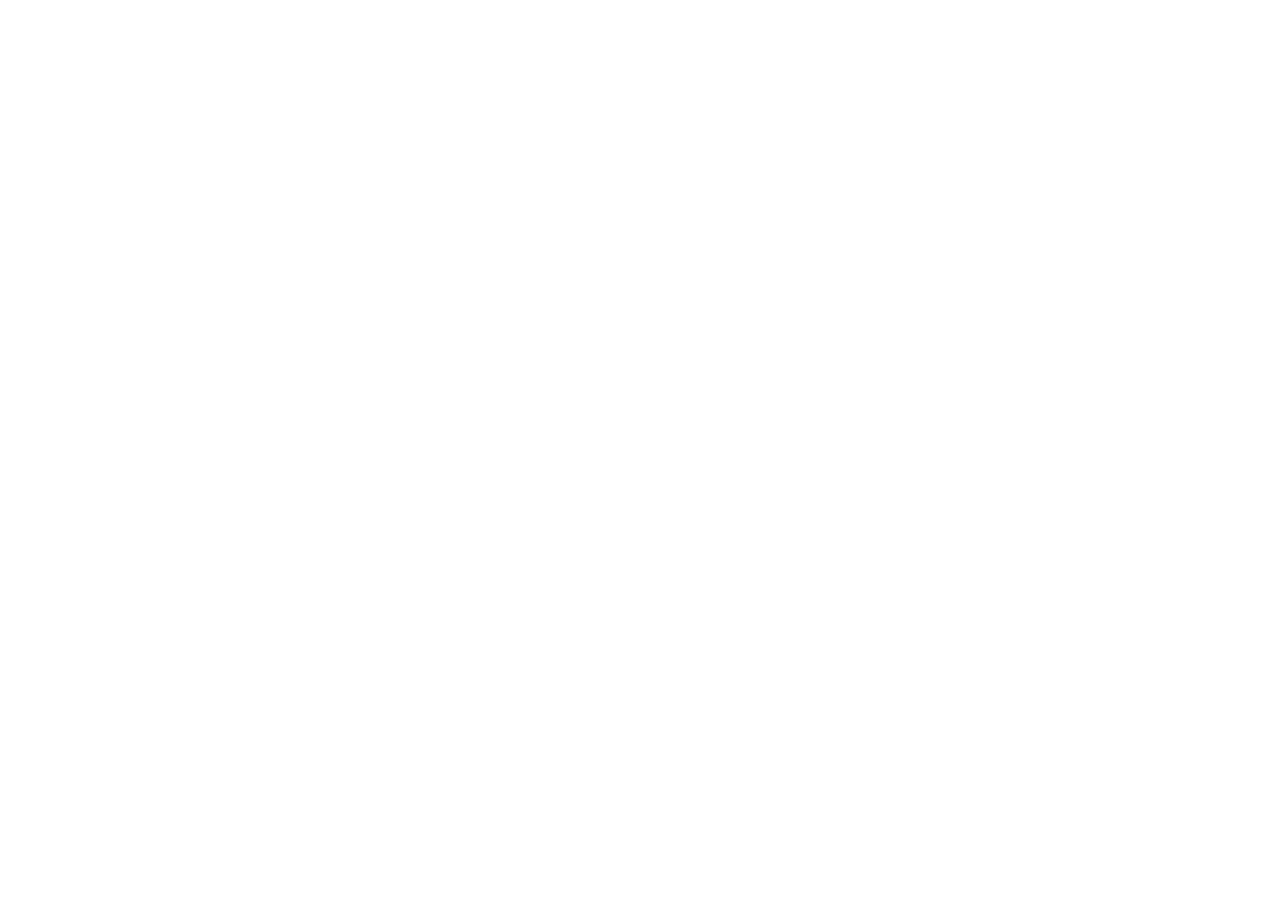
==== index.html @ b243f71a "Cree carpeta img y css con el index.html" ====
<!DOCTYPE html>
<html lang="en">
<head>
    <meta charset="UTF-8">
    <meta name="viewport" content="width=device-width, initial-scale=1.0">
    <title>Document</title> <link rel="stylesheet" href="./css/style.css">
</head>
<body>
    
</body>
</html>
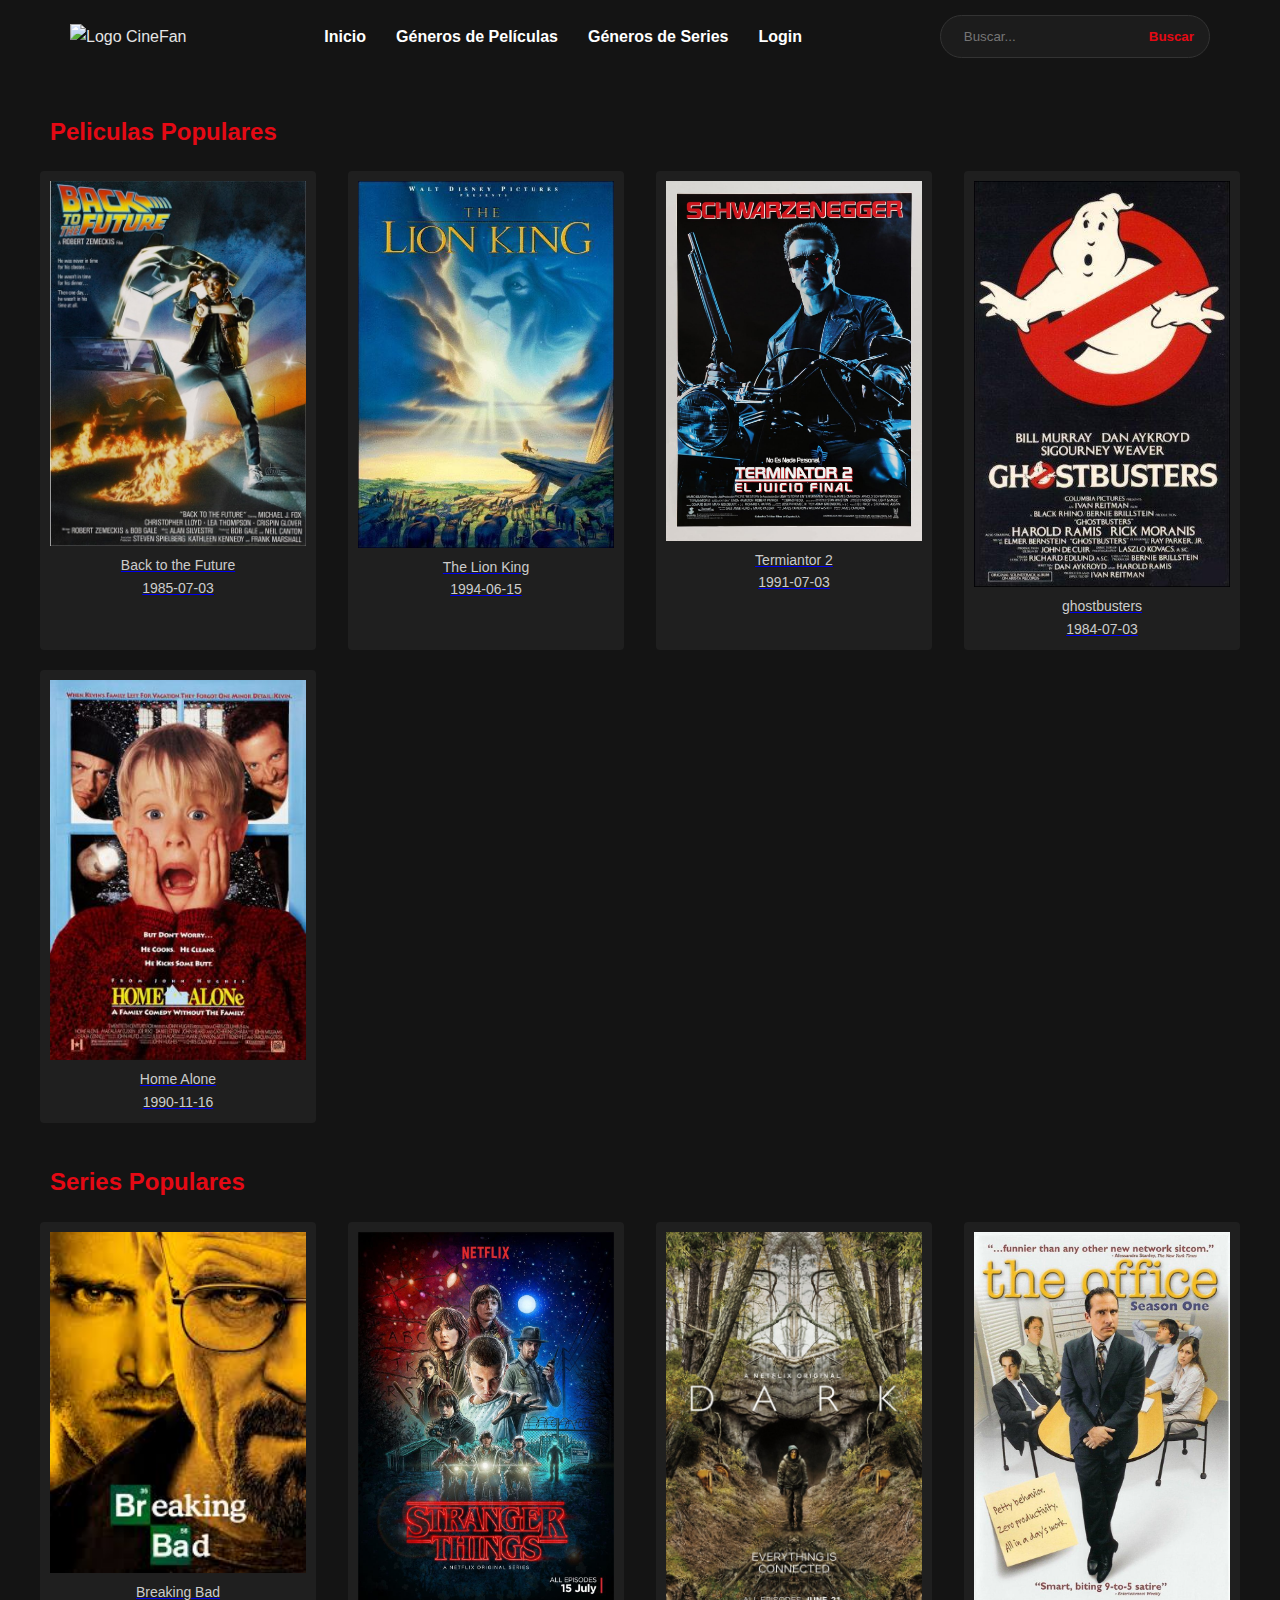
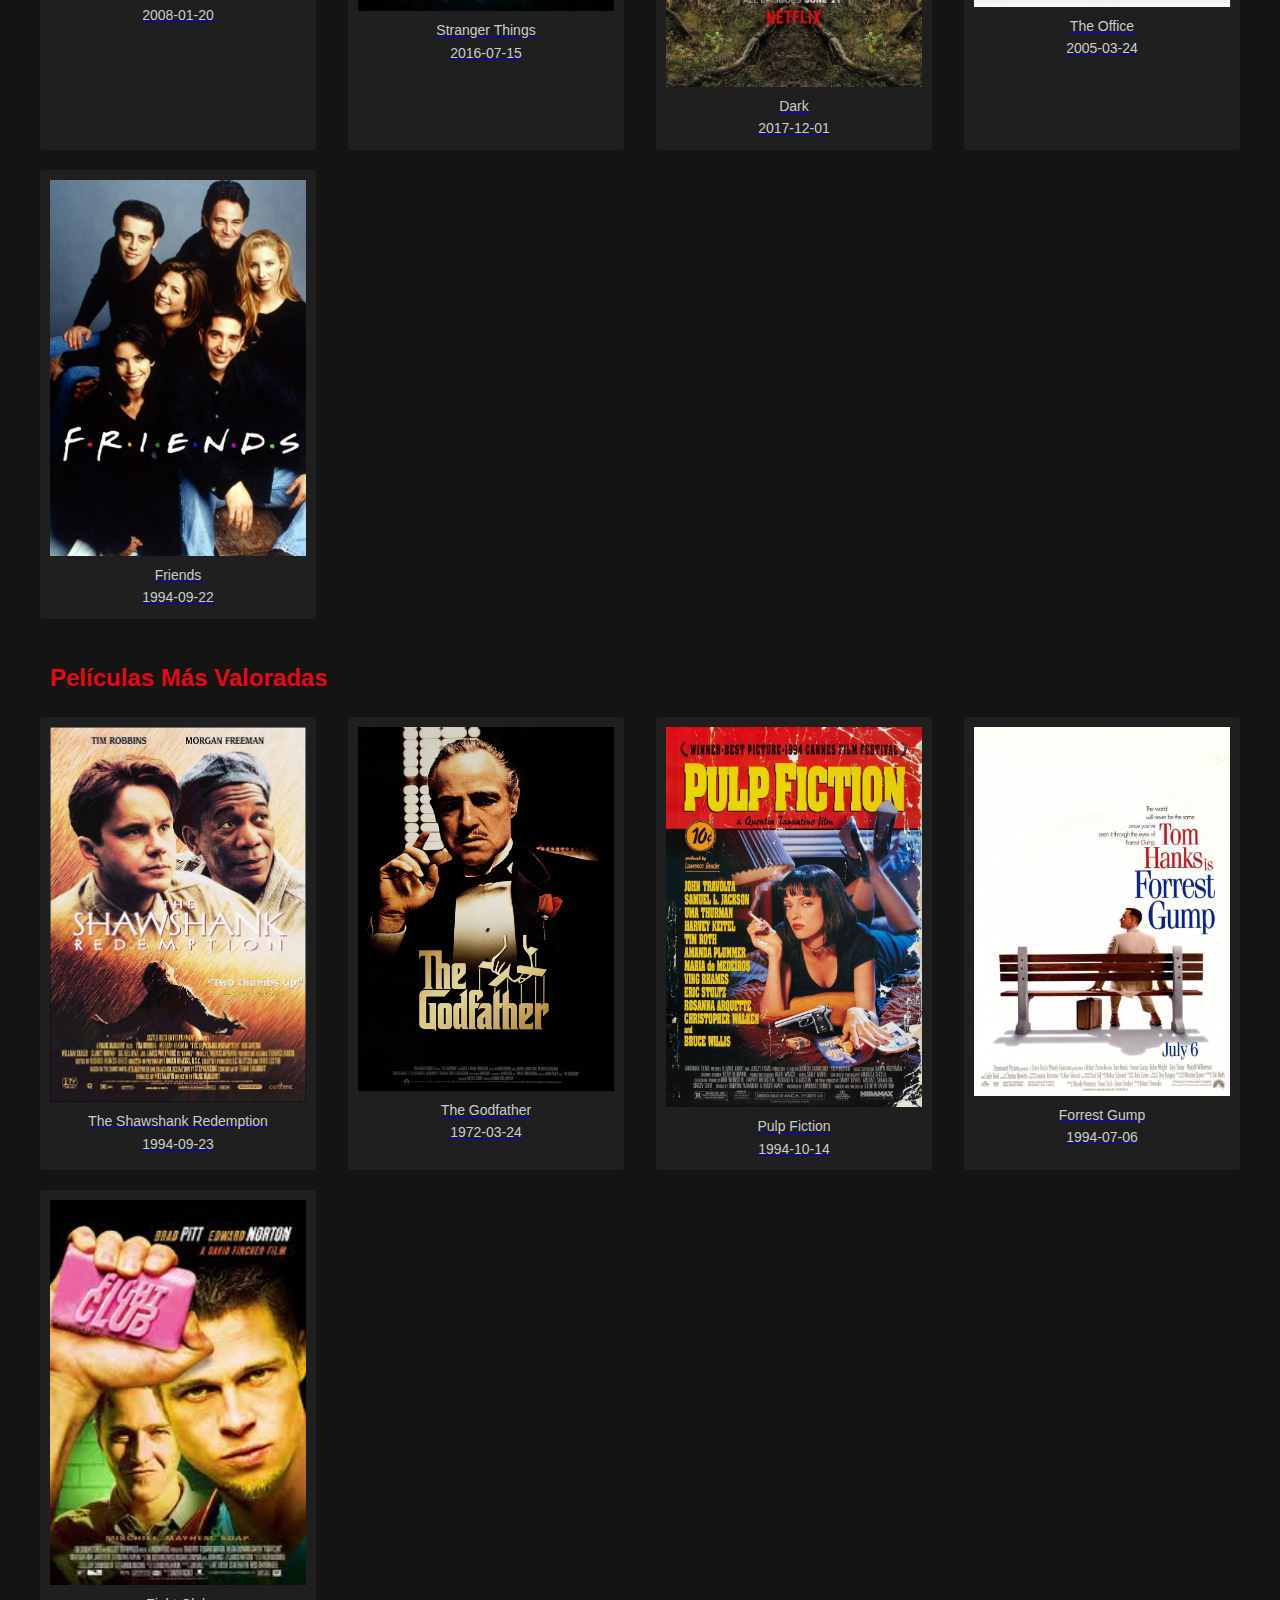
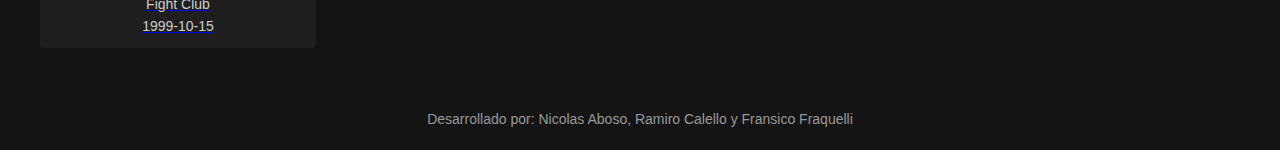
==== commit 21921cf3: "Hice el index.html y su parte correspondiente del css" ====
--- a/index.html
+++ b/index.html
@@ -3,9 +3,199 @@
 <head>
     <meta charset="UTF-8">
     <meta name="viewport" content="width=device-width, initial-scale=1.0">
-    <title>Document</title> <link rel="stylesheet" href="./css/style.css">
+    <title>FilmVerse</title> <link rel="stylesheet" href="./css/style.css">
 </head>
 <body>
     
+    <header>
+        <div class="header-left">
+          <img src="img/logo.png" alt="Logo CineFan">
+        </div>
+      
+        <div class="header-center">
+          <nav>
+            <ul>
+              <li><a href="index.html">Inicio</a></li>
+              <li><a href="moviesgenres.html">Géneros de Películas</a></li>
+              <li><a href="seriesgenres.html">Géneros de Series</a></li>
+              <li><a href="login.html">Login</a></li>
+            </ul>
+          </nav>
+        </div>
+      
+        <div class="header-right">
+          <form action="search-results.html" method="GET" class="buscador">
+            <input type="text" name="q" placeholder="Buscar...">
+            <button type="submit">Buscar</button>
+          </form>
+        </div>
+      </header>
+            
+    <main>
+        <section>
+            <h2>Peliculas Populares</h2>
+            <ul class="galeria">
+
+                <li>
+                    <a href="detail-movie.html">
+                        <img src="./img/Back-To-The-Future.jpg" alt="Back to the Future">      
+                            <p>Back to the Future<br>1985-07-03</p>
+                    </a>
+                </li>
+                <li>
+                    <a href="detail-movie.html"> 
+                        <img src="./img/Lion King.jpg" alt="The Lion King">
+                            <p>The Lion King<br>1994-06-15</p>
+                    </a>
+                </li>
+                <li>
+                    <a href="detail-movie.html">
+                        <img src="./img/terminator 2.jpg" alt="Terminator 2">
+                            <p>Termiantor 2<br>1991-07-03</p>
+                    </a>
+                </li>
+                <li>
+                    <a href="detail-movie.html">
+                        <img src="./img/ghost busters.jpg" alt="ghostbusters">
+                            <p>ghostbusters<br>1984-07-03</p>
+                    </a>
+                </li>
+                <li>
+                <a href="detail-genres.html">
+                  <img src="./img/home alone.jpg" alt="Home Alone">
+                        <p>Home Alone<br>1990-11-16</p>
+                    </a>
+                </li>
+            </ul>
+        </section>
+
+        <section>
+            <h2>Series Populares</h2>
+            <ul class="galeria">
+              <li>
+                <a href="detail-serie.html">
+                  <img src="./img/breaking bad.jpg" alt="Breaking Bad">
+                  <p>Breaking Bad<br>2008-01-20</p>
+                </a>
+              </li>
+              <li>
+                <a href="detail-serie.html">
+                  <img src="./img/stranger things.jpg" alt="Stranger Things">
+                  <p>Stranger Things<br>2016-07-15</p>
+                </a>
+              </li>
+              <li>
+                <a href="detail-serie.html">
+                  <img src="./img/dark.jpg" alt="Dark">
+                  <p>Dark<br>2017-12-01</p>
+                </a>
+              </li>
+              <li>
+                <a href="detail-serie.html">
+                  <img src="./img/the office.jpg" alt="The Office">
+                  <p>The Office<br>2005-03-24</p>
+                </a>
+              </li>
+              <li>
+                <a href="detail-serie.html">
+                  <img src="./img/friends.jpg" alt="Friends">
+                  <p>Friends<br>1994-09-22</p>
+                </a>
+              </li>
+            </ul>
+          </section>
+      
+          <section>
+            <h2>Películas Más Valoradas</h2>
+            <ul class="galeria">
+              <li>
+                <a href="detail-movie.html">
+                  <img src="./img/Cadena_perpetua-576140557-large.jpg" alt="The Shawshank Redemption">
+                  <p>The Shawshank Redemption<br>1994-09-23</p>
+                </a>
+              </li>
+              <li>
+                <a href="detail-movie.html">
+                  <img src="./img/the god father.jpg" alt="The Godfather">
+                  <p>The Godfather<br>1972-03-24</p>
+                </a>
+              </li>
+              <li>
+                <a href="detail-movie.html">
+                  <img src="./img/Pulp_Fiction.jpg" alt="Pulp Fiction">
+                  <p>Pulp Fiction<br>1994-10-14</p>
+                </a>
+              </li>
+              <li>
+                <a href="detail-movie.html">
+                  <img src="./img/Forrest_Gump.jpg" alt="Forrest Gump">  
+                  <p>Forrest Gump<br>1994-07-06</p>
+                </a>
+              </li>
+              <li>
+                <a href="detail-movie.html">
+                  <img src="./img/fight club.jpg" alt="Fight Club">
+                  <p>Fight Club<br>1999-10-15</p>
+                </a>
+              </li>
+            </ul>
+          </section>
+        </main>
+        <footer>
+            <p>Desarrollado por: Nicolas Aboso, Ramiro Calello y Fransico Fraquelli</p>
+          </footer>
+</html>
+
+
+            
+                    
+                    
+
+
+
+                </li>
+
+                    </a>
+
+
+                </li>
+
+
+
+
+
+
+
+        </section>
+    </main>
+
+    
+
+
+
+
+
+
+
+
+
+
+
+
+
+
+    </header>
+
+
+
+
+
+
+
+
+
+
+
+
 </body>
 </html>--- a/css/style.css
+++ b/css/style.css
@@ -0,0 +1,138 @@
+/* INICIO INDEX.HTML */
+
+* {
+    box-sizing: border-box;
+    margin: 0;
+    padding: 0;
+  }
+  
+
+  body {
+    font-family: "Segoe UI", Tahoma, Geneva, Verdana, sans-serif;
+    background-color: #141414;
+    color: #e5e5e5;
+    line-height: 1.6;
+    padding: 0 20px;
+  }
+  
+  header, main, footer {
+    max-width: 1200px;
+    margin: 0 auto;
+  }
+  
+  
+  header {
+    background-color: #141414;
+    padding: 15px 30px;
+    display: flex;
+    align-items: center;
+    justify-content: space-between;
+  }
+  
+  
+  .header-left img {
+    width: 120px;
+  }
+  
+  
+  .header-center ul {
+    list-style: none;
+    display: flex;
+    gap: 30px;
+  }
+  
+  .header-center a {
+    text-decoration: none;
+    color: white;
+    font-weight: bold;
+    font-size: 16px;
+  }
+  
+  .header-center a:hover {
+    color: #e50914;
+  }
+  
+
+  .header-right .buscador {
+    display: flex;
+    align-items: center;
+    background-color: #1c1c1c;
+    border: 1px solid #333;
+    border-radius: 999px;
+    padding: 5px 15px;
+  }
+  
+  .buscador input[type="text"] {
+    background: transparent;
+    border: none;
+    color: white;
+    padding: 8px;
+    outline: none;
+    font-family: inherit;
+  }
+  
+  .buscador button {
+    background: none;
+    border: none;
+    color: #e50914;
+    font-weight: bold;
+    cursor: pointer;
+  }
+  
+ 
+  section {
+    margin-top: 40px;
+  }
+  
+  section h2 {
+    font-size: 24px;
+    color: #e50914;
+    margin-bottom: 20px;
+    padding-left: 10px;
+  }
+  
+  
+  .galeria {
+    display: flex;
+    flex-wrap: wrap;
+    justify-content: space-between;
+    gap: 20px;
+    list-style: none;
+    padding: 0;
+  }
+  
+  .galeria li {
+    width: 23%;
+    background-color: #1f1f1f;
+    padding: 10px;
+    border-radius: 4px;
+    text-align: center;
+  }
+  
+  .galeria img {
+    width: 100%;
+    height: auto;
+    display: block;
+    margin-bottom: 8px;
+  }
+  
+  .galeria p {
+    font-size: 14px;
+    color: #ccc;
+    font-family: inherit;
+  }
+  
+
+  footer {
+    background-color: #141414;
+    color: #999;
+    text-align: center;
+    padding: 20px;
+    margin-top: 40px;
+    font-size: 14px;
+    font-family: inherit;
+  }
+  
+  /*  FIN INDEX.HTML */
+  
+  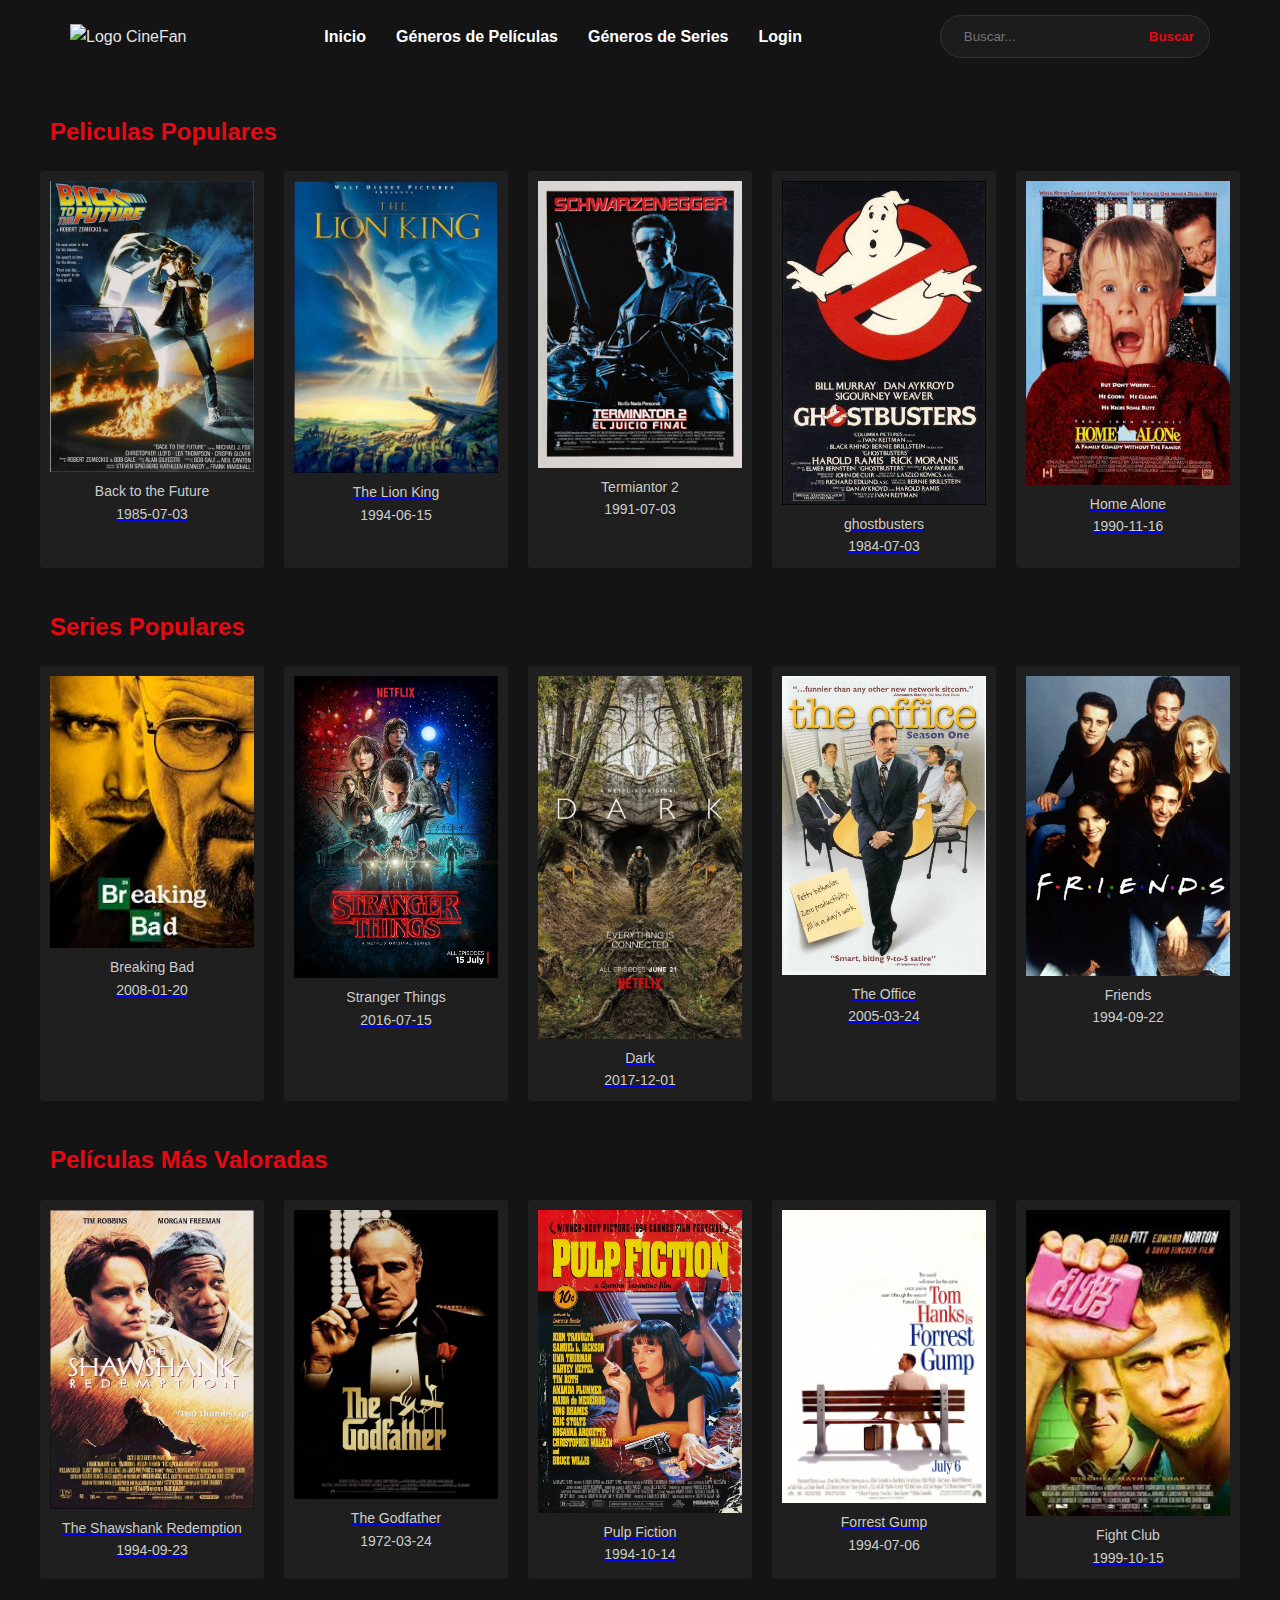
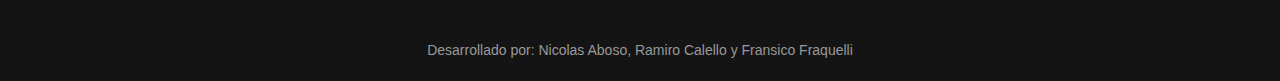
==== commit 24aad2e7: "puse nowrap para corregir que se stacken las pelis" ====
--- a/index.html
+++ b/index.html
@@ -145,57 +145,4 @@
             <p>Desarrollado por: Nicolas Aboso, Ramiro Calello y Fransico Fraquelli</p>
           </footer>
 </html>
-
-
-            
-                    
-                    
-
-
-
-                </li>
-
-                    </a>
-
-
-                </li>
-
-
-
-
-
-
-
-        </section>
-    </main>
-
-    
-
-
-
-
-
-
-
-
-
-
-
-
-
-
-    </header>
-
-
-
-
-
-
-
-
-
-
-
-
-</body>
-</html>+</header>--- a/css/style.css
+++ b/css/style.css
@@ -94,7 +94,7 @@
   
   .galeria {
     display: flex;
-    flex-wrap: wrap;
+    flex-wrap: nowrap;
     justify-content: space-between;
     gap: 20px;
     list-style: none;
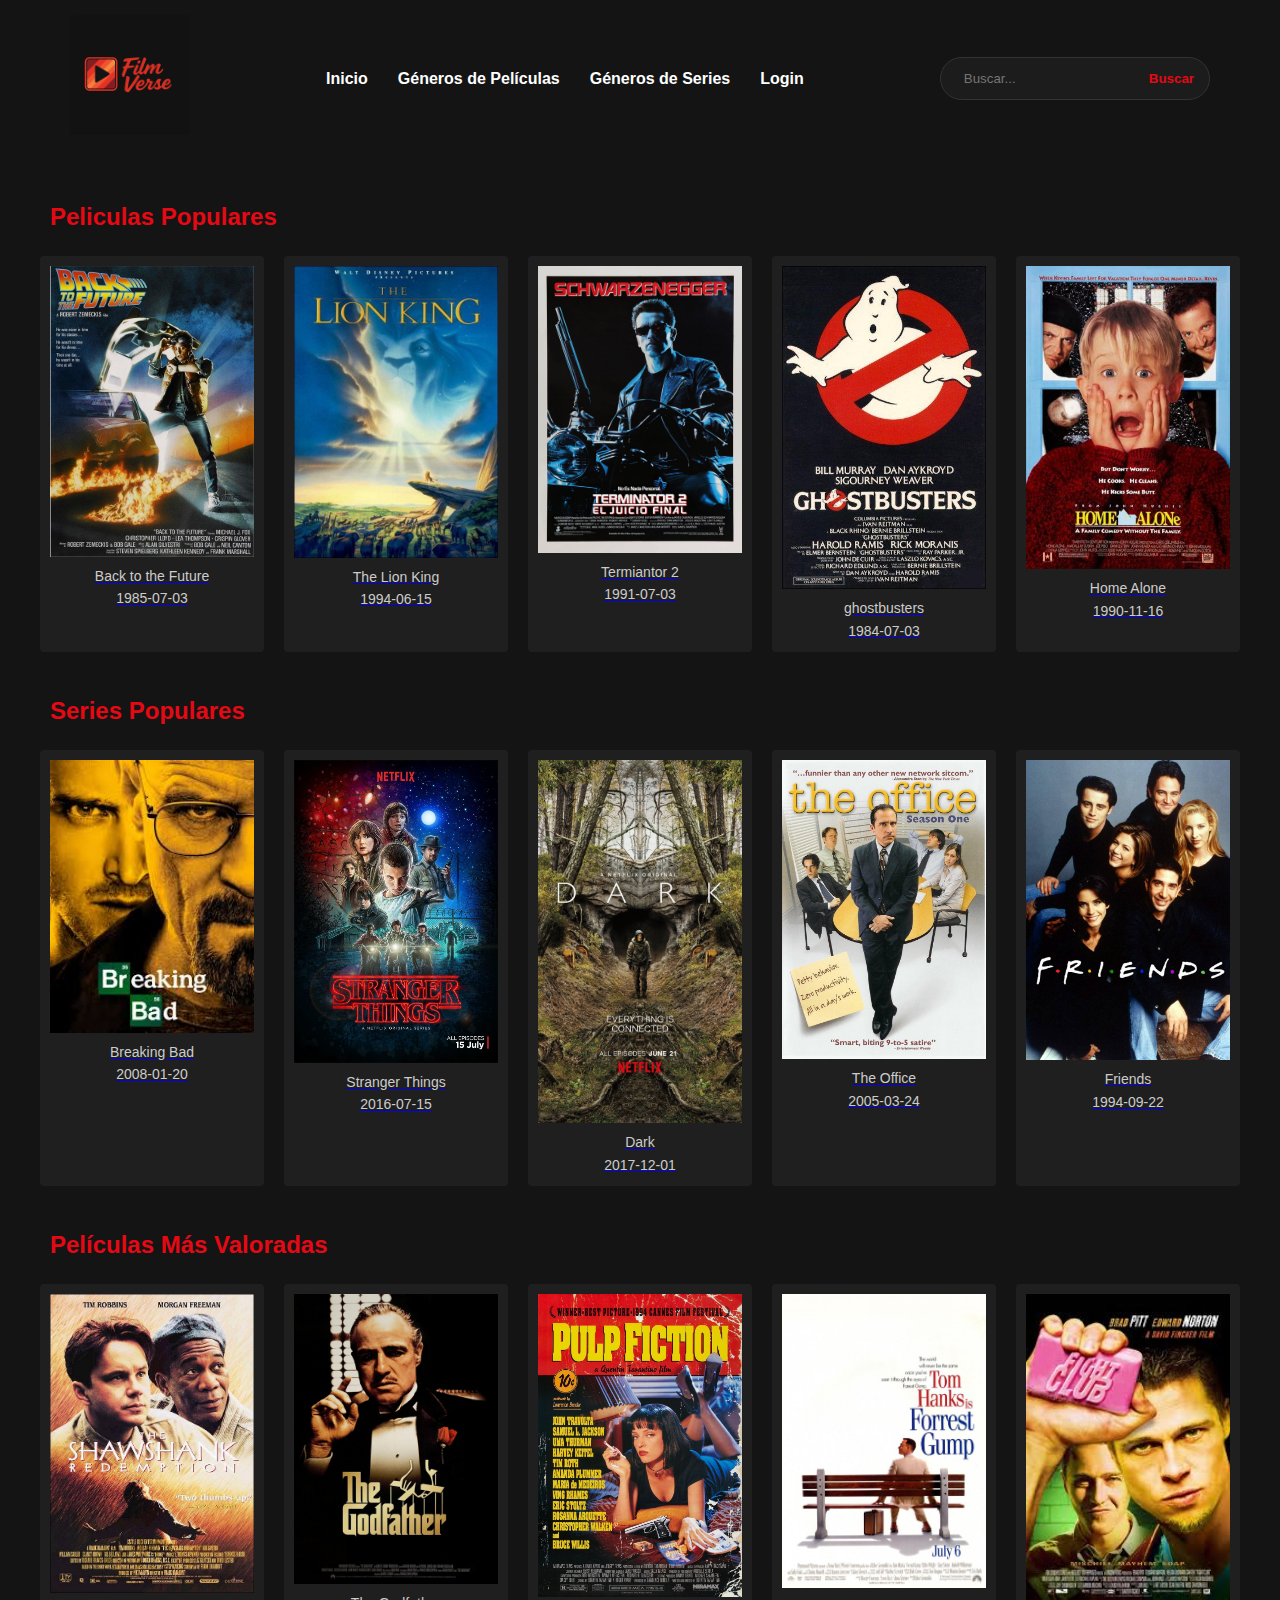
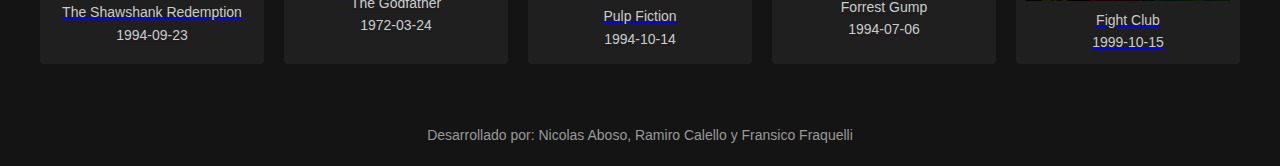
==== commit 9e77811e: "puse la imagen del logo" ====
--- a/index.html
+++ b/index.html
@@ -9,7 +9,7 @@
     
     <header>
         <div class="header-left">
-          <img src="img/logo.png" alt="Logo CineFan">
+          <img src="./img/logito.png" alt="Logo CineFan">
         </div>
       
         <div class="header-center">
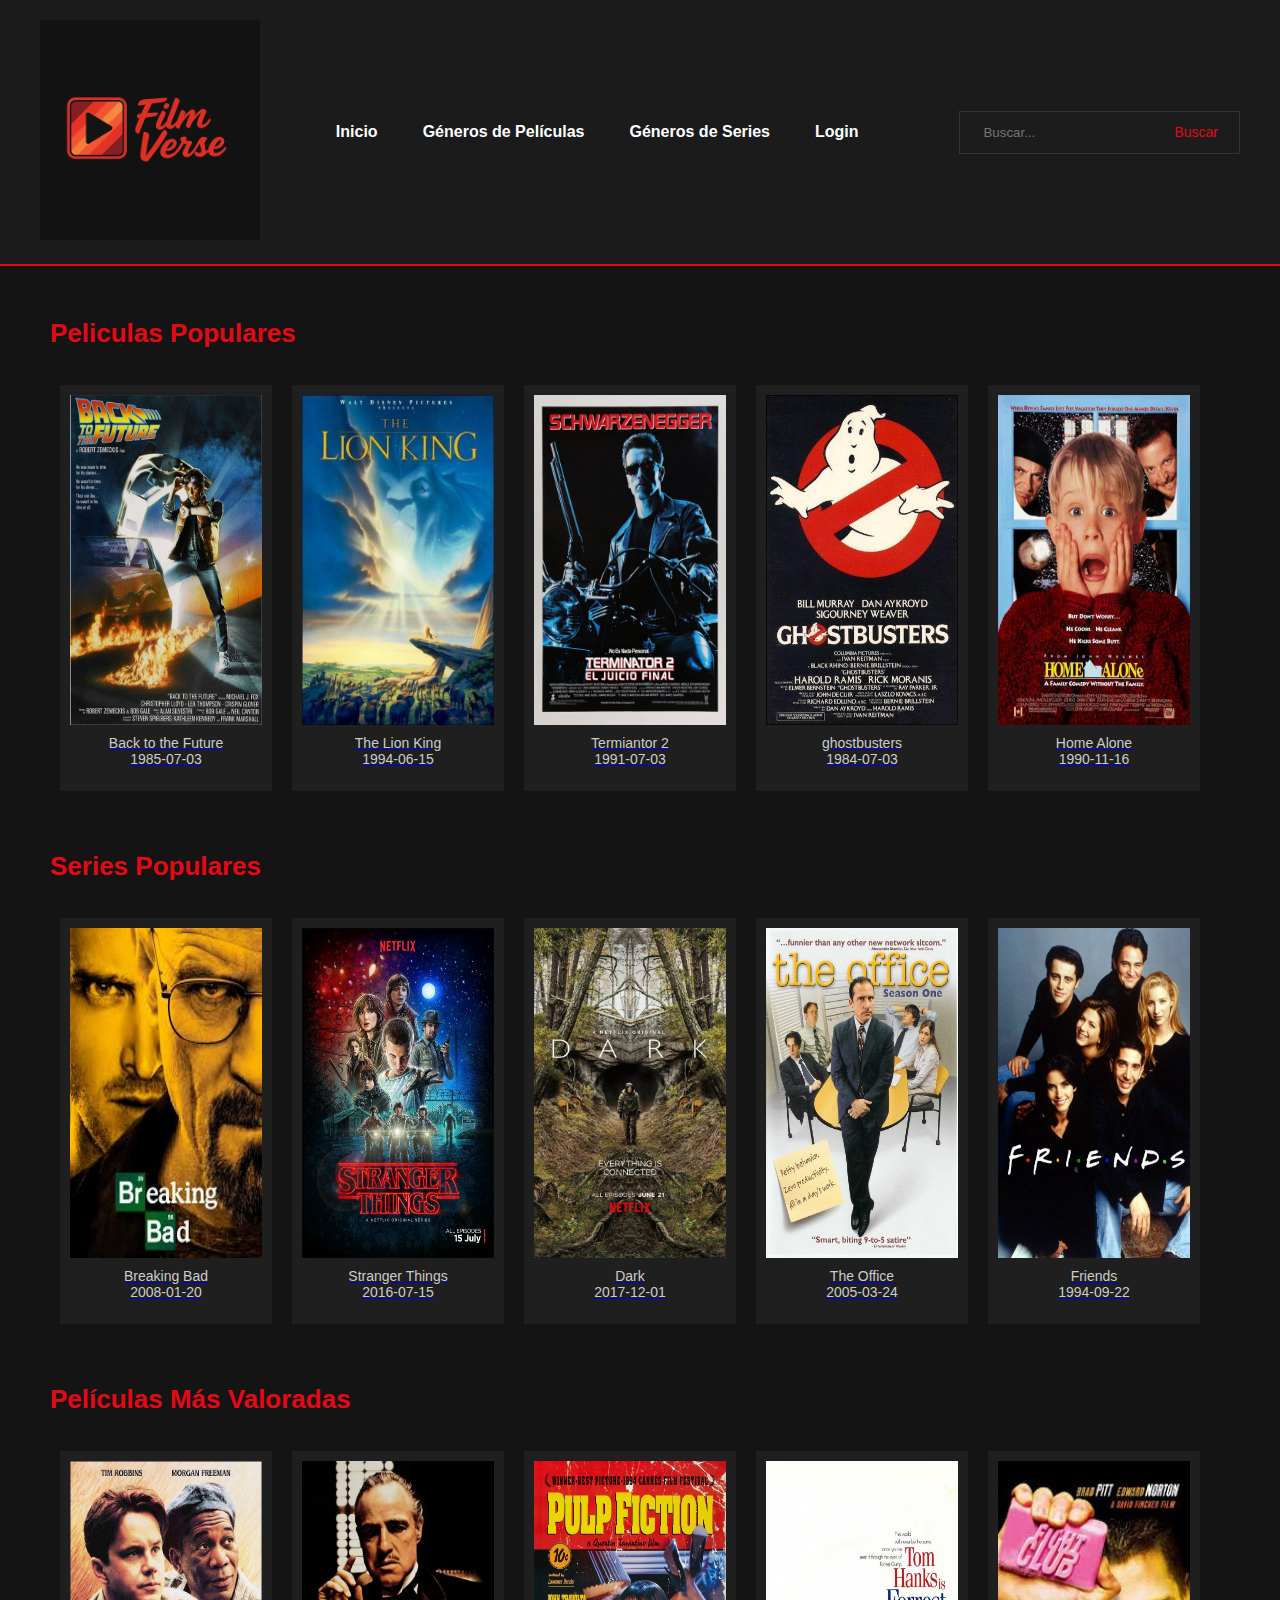
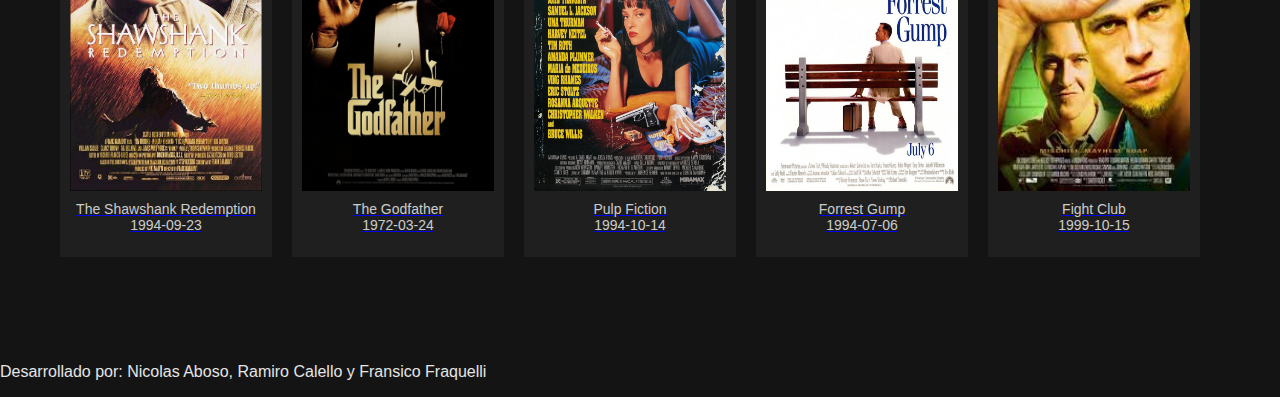
==== commit 217b3381: "organize el css porque el anterior estaba desorganizado y tenia comandos los cuales agregue de mas y" ====
--- a/index.html
+++ b/index.html
@@ -7,29 +7,28 @@
 </head>
 <body>
     
-    <header>
-        <div class="header-left">
-          <img src="./img/logito.png" alt="Logo CineFan">
-        </div>
-      
-        <div class="header-center">
-          <nav>
-            <ul>
-              <li><a href="index.html">Inicio</a></li>
-              <li><a href="moviesgenres.html">Géneros de Películas</a></li>
-              <li><a href="seriesgenres.html">Géneros de Series</a></li>
-              <li><a href="login.html">Login</a></li>
-            </ul>
-          </nav>
-        </div>
-      
-        <div class="header-right">
-          <form action="search-results.html" method="GET" class="buscador">
-            <input type="text" name="q" placeholder="Buscar...">
-            <button type="submit">Buscar</button>
-          </form>
-        </div>
-      </header>
+  <header>
+    <div class="header-left">
+      <img src="./img/logito.png" alt="Logo FilmVerse">
+    </div>
+  
+    <nav class="header-center">
+      <ul>
+        <li><a href="index.html">Inicio</a></li>
+        <li><a href="moviesgenres.html">Géneros de Películas</a></li>
+        <li><a href="seriesgenres.html">Géneros de Series</a></li>
+        <li><a href="login.html">Login</a></li> 
+      </ul>
+    </nav>
+  
+    <div class="header-right">
+      <form action="search-results.html" method="GET" class="buscador">
+        <input type="text" name="q" placeholder="Buscar...">
+        <button type="submit">Buscar</button>
+      </form>
+    </div>
+  </header>
+  
             
     <main>
         <section>
--- a/css/style.css
+++ b/css/style.css
@@ -1,138 +1,210 @@
-/* INICIO INDEX.HTML */
-
-* {
-    box-sizing: border-box;
-    margin: 0;
-    padding: 0;
-  }
-  
-
-  body {
-    font-family: "Segoe UI", Tahoma, Geneva, Verdana, sans-serif;
-    background-color: #141414;
-    color: #e5e5e5;
-    line-height: 1.6;
-    padding: 0 20px;
-  }
-  
-  header, main, footer {
-    max-width: 1200px;
-    margin: 0 auto;
-  }
-  
-  
-  header {
-    background-color: #141414;
-    padding: 15px 30px;
-    display: flex;
-    align-items: center;
-    justify-content: space-between;
-  }
-  
-  
-  .header-left img {
-    width: 120px;
-  }
-  
-  
-  .header-center ul {
-    list-style: none;
-    display: flex;
-    gap: 30px;
-  }
-  
-  .header-center a {
-    text-decoration: none;
-    color: white;
-    font-weight: bold;
-    font-size: 16px;
-  }
-  
-  .header-center a:hover {
-    color: #e50914;
-  }
-  
-
-  .header-right .buscador {
-    display: flex;
-    align-items: center;
-    background-color: #1c1c1c;
-    border: 1px solid #333;
-    border-radius: 999px;
-    padding: 5px 15px;
-  }
-  
-  .buscador input[type="text"] {
-    background: transparent;
-    border: none;
-    color: white;
-    padding: 8px;
-    outline: none;
-    font-family: inherit;
-  }
-  
-  .buscador button {
-    background: none;
-    border: none;
-    color: #e50914;
-    font-weight: bold;
-    cursor: pointer;
-  }
-  
- 
-  section {
-    margin-top: 40px;
-  }
-  
-  section h2 {
-    font-size: 24px;
-    color: #e50914;
-    margin-bottom: 20px;
-    padding-left: 10px;
-  }
-  
-  
-  .galeria {
-    display: flex;
-    flex-wrap: nowrap;
-    justify-content: space-between;
-    gap: 20px;
-    list-style: none;
-    padding: 0;
-  }
-  
-  .galeria li {
-    width: 23%;
-    background-color: #1f1f1f;
-    padding: 10px;
-    border-radius: 4px;
-    text-align: center;
-  }
-  
-  .galeria img {
-    width: 100%;
-    height: auto;
-    display: block;
-    margin-bottom: 8px;
-  }
-  
-  .galeria p {
-    font-size: 14px;
-    color: #ccc;
-    font-family: inherit;
-  }
-  
-
-  footer {
-    background-color: #141414;
-    color: #999;
-    text-align: center;
-    padding: 20px;
-    margin-top: 40px;
-    font-size: 14px;
-    font-family: inherit;
-  }
-  
-  /*  FIN INDEX.HTML */
-  
-  +/* =================================== */
+/* ========== ESTILOS INDEX ========= */
+/* =================================== */
+
+body {
+  font-family: "Segoe UI", Tahoma, Geneva, Verdana, sans-serif;
+  background-color: #141414;
+  color: #e5e5e5;
+  margin: 0;
+}
+
+header {
+  display: flex;
+  align-items: center;
+  justify-content: space-between;
+  padding: 20px 40px;
+  background-color: #1b1b1b;
+  border-bottom: 2px solid #e50914;
+}
+
+.header-left img {
+  width: 220px;
+}
+
+.header-center ul {
+  list-style: none;
+  display: flex;
+  margin: 0;
+  padding: 0;
+}
+
+.header-center li {
+  margin-right: 25px;
+}
+
+.header-center a {
+  text-decoration: none;
+  color: white;
+  font-weight: bold;
+  font-size: 16px;
+  padding: 5px 10px;
+}
+
+.header-right .buscador {
+  display: flex;
+  align-items: center;
+  background-color: #1c1c1c;
+  border: 1px solid #333;
+  padding: 5px 15px;
+}
+
+.buscador input[type="text"] {
+  background-color: #1c1c1c;
+  border: none;
+  color: white;
+  padding: 8px;
+}
+
+.buscador button {
+  background-color: #1c1c1c;
+  border: none;
+  color: #e50914;
+  font-size: 14px;
+}
+
+main {
+  padding: 30px 40px;
+}
+
+section {
+  margin-bottom: 40px;
+}
+
+.galeria {
+  display: flex;
+  padding: 20px 40px 20px 20px;
+}
+
+.galeria li {
+  width: 220px;
+  list-style: none;
+  background-color: #1f1f1f;
+  padding: 10px;
+  text-align: center;
+  margin-right: 20px;
+}
+
+.galeria li:last-child {
+  margin-right: 0;
+}
+
+.galeria img {
+  width: 100%;
+  height: 330px;
+  display: block;
+}
+
+.galeria p {
+  margin-top: 10px;
+  color: #ccc;
+  font-size: 14px;
+}
+
+section h2 {
+  color: #e50914;
+  font-family: 'Segoe UI', Tahoma, Geneva, Verdana, sans-serif;
+  font-weight: 600;
+  font-size: 26px;
+  margin-bottom: 10px;
+  padding-left: 10px;
+}
+
+/* =================================== */
+/* ========== ESTILOS LOGIN ========= */
+/* =================================== */
+
+body.login-page {
+  background-color: #141414;
+  color: #e5e5e5;
+  font-family: "Segoe UI", Tahoma, Geneva, Verdana, sans-serif;
+  display: flex;
+  flex-direction: column;
+  justify-content: center;
+  align-items: center;
+  height: 100vh;
+  margin: 0;
+}
+
+body.login-page header {
+  position: absolute;
+  top: 30px;
+  left: 30px;
+}
+
+body.login-page .logo-minimal {
+  display: flex;
+  justify-content: center;
+  margin-bottom: 25px;
+}
+
+body.login-page .logo-minimal img {
+  width: 180px;
+  height: auto;
+  display: block;
+}
+
+body.login-page form {
+  background-color: #1f1f1f;
+  padding: 30px;
+  max-width: 500px;
+  width: 100%;
+  display: flex;
+  flex-direction: column;
+  align-items: center;
+}
+
+body.login-page form h2 {
+  text-align: center;
+  color: #e50914;
+  margin-bottom: 25px;
+  font-size: 28px;
+  margin-top: 0;
+}
+
+body.login-page form label {
+  margin-bottom: 5px;
+  font-size: 14px;
+  color: #ccc;
+}
+
+body.login-page form input[type="email"],
+body.login-page form input[type="password"] {
+  padding: 14px;
+  margin-bottom: 20px;
+  border: 1px solid #444;
+  background-color: #2a2a2a;
+  color: white;
+  width: 100%;
+}
+
+body.login-page form input[type="checkbox"] {
+  margin-right: 8px;
+}
+
+body.login-page form .checkbox-container {
+  display: flex;
+  align-items: center;
+  margin-bottom: 25px;
+  font-size: 14px;
+  color: #ccc;
+}
+
+body.login-page form button {
+  padding: 14px;
+  background-color: #e50914;
+  color: white;
+  border: none;
+  font-weight: bold;
+  font-size: 16px;
+  width: 100%;
+  margin-top: 10px;
+}
+
+body.login-page form a {
+  margin-top: 20px;
+  text-align: center;
+  color: #1e90ff;
+  text-decoration: none;
+  font-size: 14px;
+}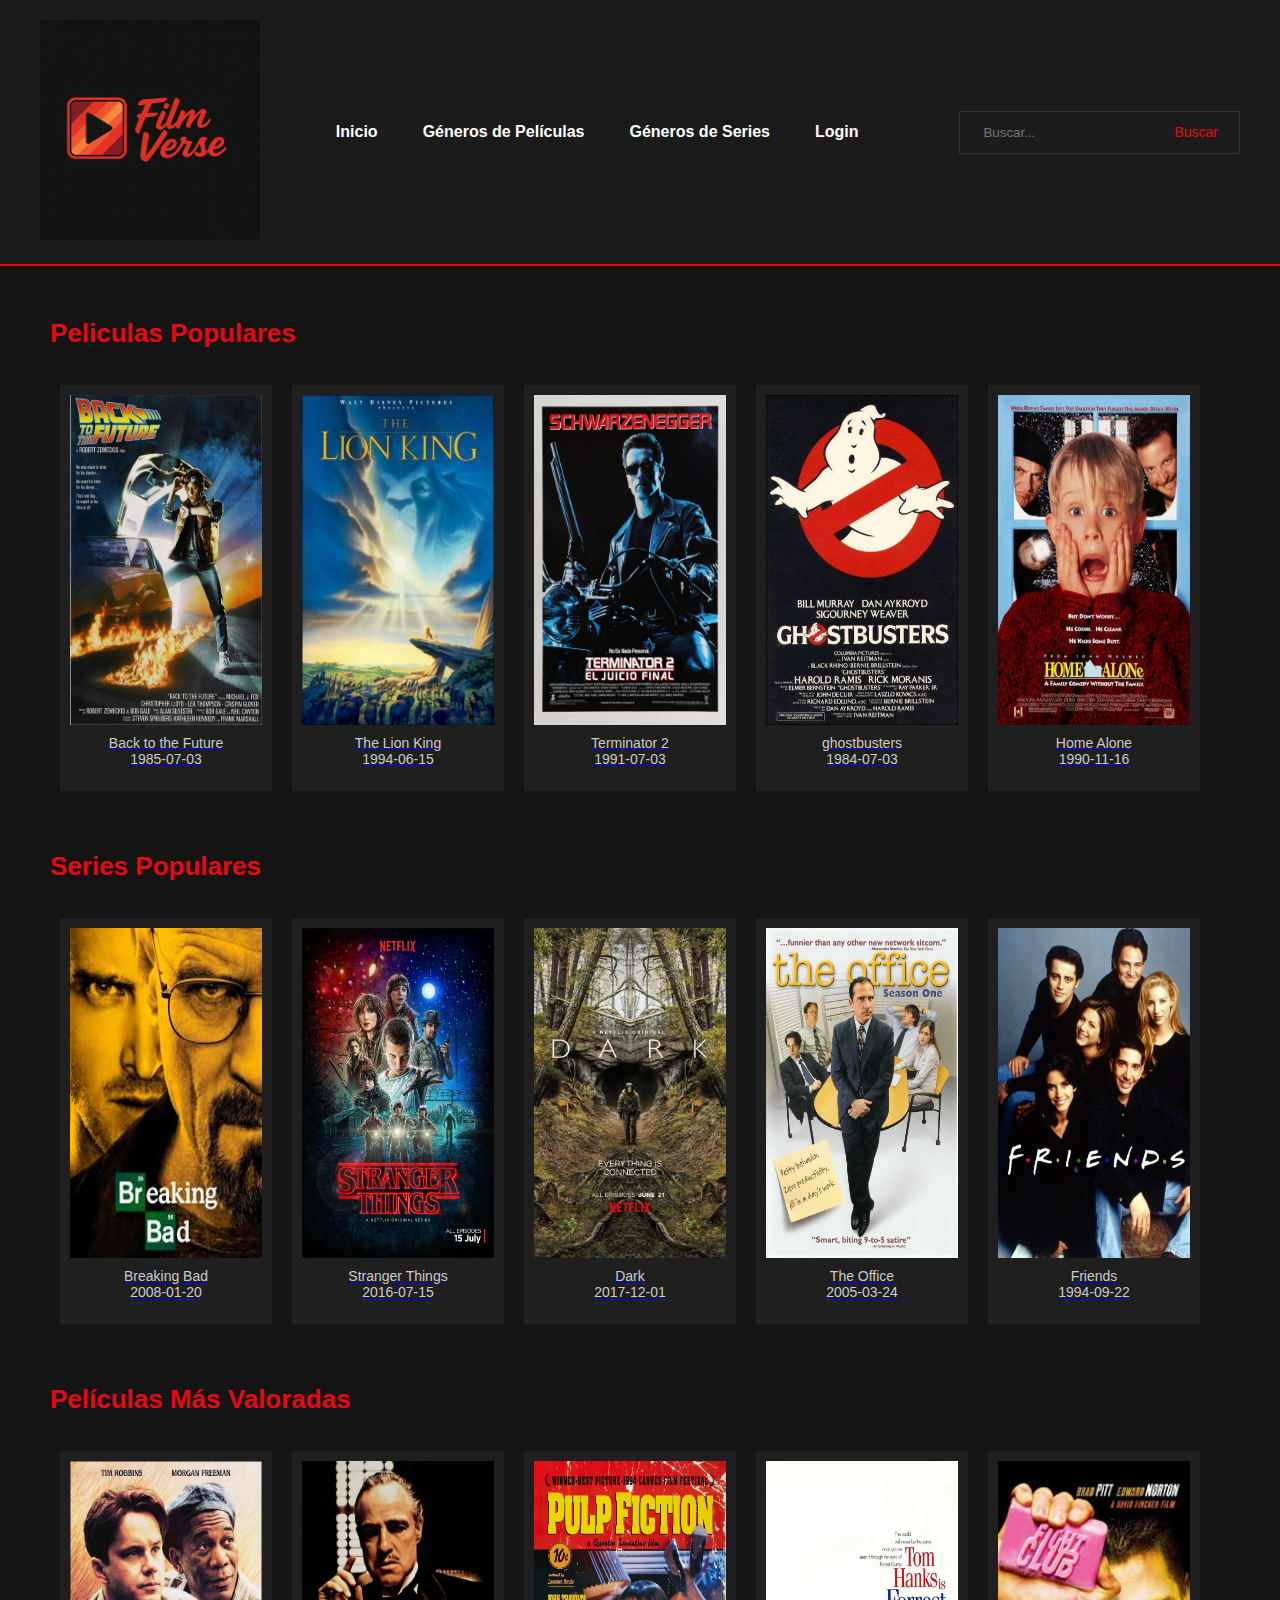
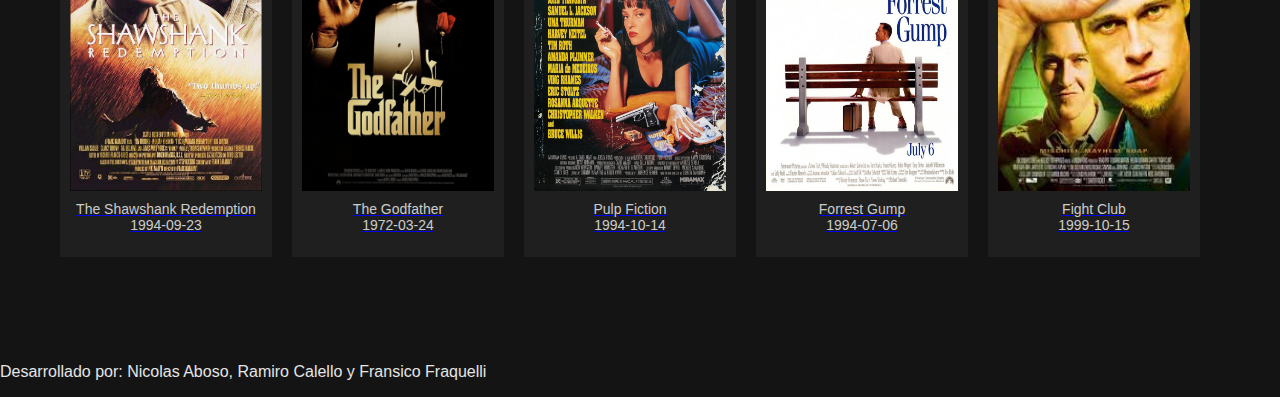
==== commit 9ecfbe87: "Agregué imagenes para el movies genres, hice el movies genres html y modifiqué una cosita de una pal" ====
--- a/index.html
+++ b/index.html
@@ -50,7 +50,7 @@
                 <li>
                     <a href="detail-movie.html">
                         <img src="./img/terminator 2.jpg" alt="Terminator 2">
-                            <p>Termiantor 2<br>1991-07-03</p>
+                            <p>Terminator 2<br>1991-07-03</p>
                     </a>
                 </li>
                 <li>
--- a/css/style.css
+++ b/css/style.css
@@ -1,6 +1,6 @@
-/* =================================== */
-/* ========== ESTILOS INDEX ========= */
-/* =================================== */
+/* ============================================= */
+/* ========== INDEX DE ACA PARA ABAJO ========== */
+/* ============================================= */
 
 body {
   font-family: "Segoe UI", Tahoma, Geneva, Verdana, sans-serif;
@@ -110,9 +110,9 @@
   padding-left: 10px;
 }
 
-/* =================================== */
-/* ========== ESTILOS LOGIN ========= */
-/* =================================== */
+/* ======================================================== */
+/* ========== LOGIN  Y REGISTRO DE ACA PARA ABAJO ========= */
+/* ======================================================== */
 
 body.login-page {
   background-color: #141414;
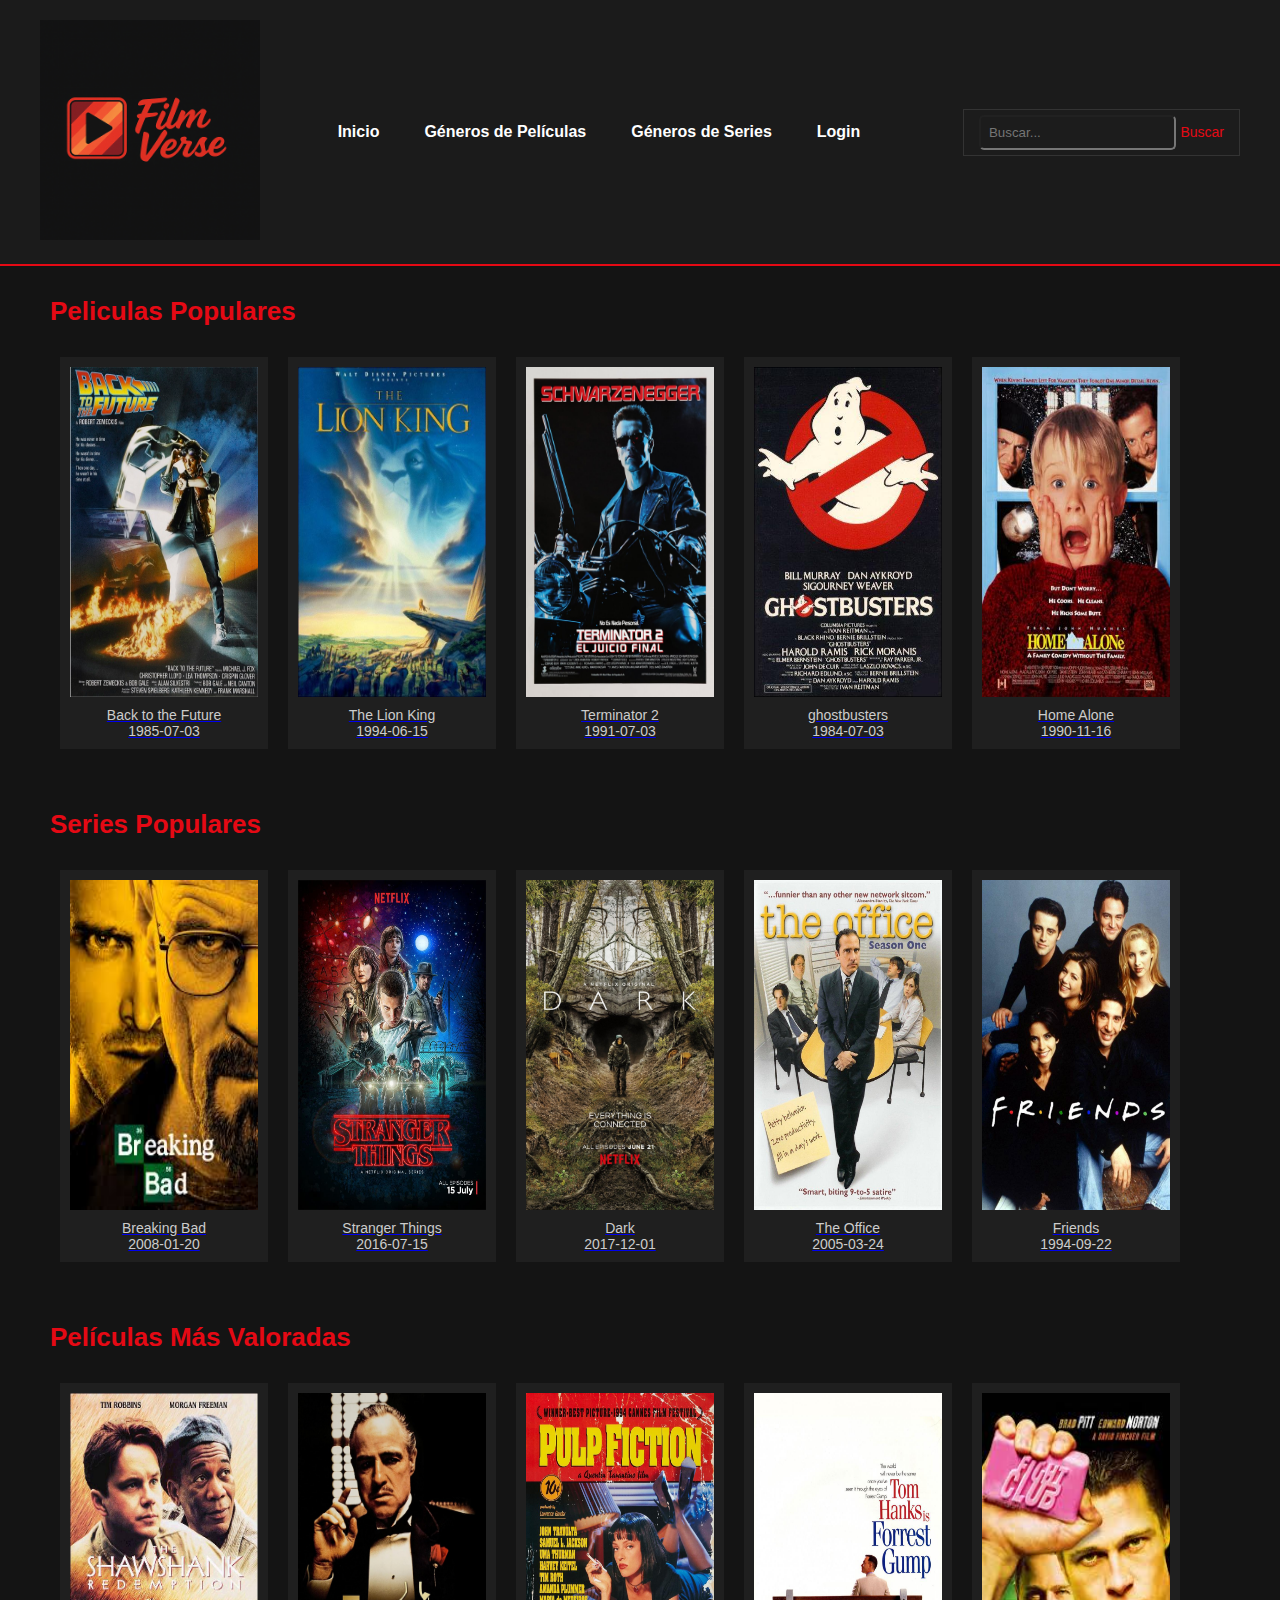
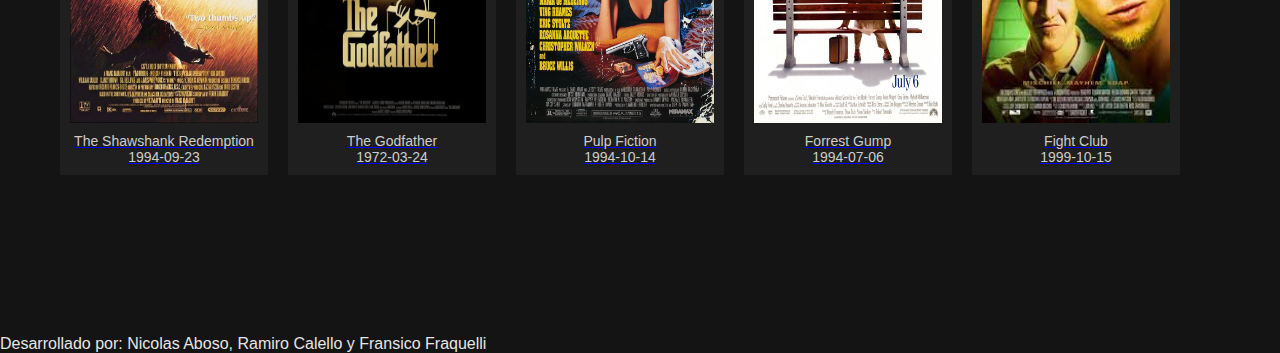
==== commit 7530b293: "en clase de hoy 11/4 retocamos ttodos juntos la pagina para dar los toques finales" ====
--- a/index.html
+++ b/index.html
@@ -21,11 +21,12 @@
       </ul>
     </nav>
   
-    <div class="header-right">
-      <form action="search-results.html" method="GET" class="buscador">
-        <input type="text" name="q" placeholder="Buscar...">
+    <div class="buscador">
+      <form action="search-results.html" method="GET"> 
+        <input type="text" name="user" placeholder="Buscar..."> 
         <button type="submit">Buscar</button>
       </form>
+      
     </div>
   </header>
   
--- a/css/style.css
+++ b/css/style.css
@@ -1,12 +1,16 @@
-/* ============================================= */
-/* ========== INDEX DE ACA PARA ABAJO ========== */
-/* ============================================= */
+
+/*  INDEX  */
+
+* {                                   /* sirve para resetar la pagina x defecto */
+  box-sizing: border-box;
+  margin: 0;
+  padding: 0;
+}
 
 body {
   font-family: "Segoe UI", Tahoma, Geneva, Verdana, sans-serif;
   background-color: #141414;
   color: #e5e5e5;
-  margin: 0;
 }
 
 header {
@@ -16,6 +20,7 @@
   padding: 20px 40px;
   background-color: #1b1b1b;
   border-bottom: 2px solid #e50914;
+  width: 100%;
 }
 
 .header-left img {
@@ -25,12 +30,10 @@
 .header-center ul {
   list-style: none;
   display: flex;
-  margin: 0;
-  padding: 0;
 }
 
 .header-center li {
-  margin-right: 25px;
+  margin: 0 25px 0 0;
 }
 
 .header-center a {
@@ -41,7 +44,7 @@
   padding: 5px 10px;
 }
 
-.header-right .buscador {
+.buscador {      /*junto dos clases*/
   display: flex;
   align-items: center;
   background-color: #1c1c1c;
@@ -49,9 +52,9 @@
   padding: 5px 15px;
 }
 
-.buscador input[type="text"] {
+.buscador input {    
   background-color: #1c1c1c;
-  border: none;
+  border-radius: 5px;
   color: white;
   padding: 8px;
 }
@@ -68,7 +71,7 @@
 }
 
 section {
-  margin-bottom: 40px;
+  margin: 0 0 40px 0;
 }
 
 .galeria {
@@ -82,11 +85,7 @@
   background-color: #1f1f1f;
   padding: 10px;
   text-align: center;
-  margin-right: 20px;
-}
-
-.galeria li:last-child {
-  margin-right: 0;
+  margin: 0 20px 0 0;
 }
 
 .galeria img {
@@ -96,7 +95,7 @@
 }
 
 .galeria p {
-  margin-top: 10px;
+  margin: 10px 0 0 0;
   color: #ccc;
   font-size: 14px;
 }
@@ -104,107 +103,636 @@
 section h2 {
   color: #e50914;
   font-family: 'Segoe UI', Tahoma, Geneva, Verdana, sans-serif;
-  font-weight: 600;
+  font-weight: bold;
   font-size: 26px;
-  margin-bottom: 10px;
-  padding-left: 10px;
-}
-
-/* ======================================================== */
-/* ========== LOGIN  Y REGISTRO DE ACA PARA ABAJO ========= */
-/* ======================================================== */
+  margin: 0 0 10px 0;
+  padding: 0 0 0 10px;
+}
+
+/*  ESTILOS LOGIN Y REGISTER */
+
+.button{
+  background-color: #e50914;
+  color: #ccc;
+  padding: 14px;
+  border: none;
+  border-radius: 6px;
+  font-weight: bold;
+  font-size: 16px;
+  align-items: center;
+  width: 100%;
+}
+
+.iiii {
+  display: flex;
+  align-items: center;
+  justify-content: center;
+  background-color: #141414;
+  margin: 50px;
+  height: 50vh;
+  width: 45vw;
+  flex-wrap: wrap;
+  padding: 50px;
+  margin-top: 20px;
+  margin-bottom: 18px;
+}
+
 
 body.login-page {
   background-color: #141414;
   color: #e5e5e5;
-  font-family: "Segoe UI", Tahoma, Geneva, Verdana, sans-serif;
+  font-family: "Segoe UI", Tahoma, Geneva, Verdana, sans-serif;                                       /* espacio arriba para que no tape el header */
   display: flex;
   flex-direction: column;
   justify-content: center;
   align-items: center;
-  height: 100vh;
-  margin: 0;
-}
-
-body.login-page header {
-  position: absolute;
-  top: 30px;
-  left: 30px;
 }
 
 body.login-page .logo-minimal {
-  display: flex;
-  justify-content: center;
-  margin-bottom: 25px;
+  text-align: center;
 }
 
 body.login-page .logo-minimal img {
-  width: 180px;
-  height: auto;
-  display: block;
-}
-
-body.login-page form {
+  width: 220px;
+}
+
+body.login-page .formulario {
   background-color: #1f1f1f;
   padding: 30px;
-  max-width: 500px;
-  width: 100%;
-  display: flex;
-  flex-direction: column;
-  align-items: center;
-}
-
-body.login-page form h2 {
+  width: 500px;
+  margin: 0 auto; /* centra horizontalmente el formulario */
+}
+
+body.login-page .formulario h2 {
   text-align: center;
   color: #e50914;
-  margin-bottom: 25px;
+  margin: 0 0 25px 0;
   font-size: 28px;
-  margin-top: 0;
-}
-
-body.login-page form label {
-  margin-bottom: 5px;
+}
+
+body.login-page .formulario label {
+  display: block;
   font-size: 14px;
   color: #ccc;
-}
-
-body.login-page form input[type="email"],
-body.login-page form input[type="password"] {
-  padding: 14px;
-  margin-bottom: 20px;
+  margin: 0 0 5px 0;
+}
+
+.email-input {
+  padding: 10px;
+  margin: 0 0 15px 0;
   border: 1px solid #444;
   background-color: #2a2a2a;
   color: white;
   width: 100%;
-}
-
-body.login-page form input[type="checkbox"] {
-  margin-right: 8px;
+  display: block;
+}
+
+.password-input {
+  padding: 10px;
+  margin: 0 0 15px 0;
+  border: 1px solid #444;
+  background-color: #2a2a2a;
+  color: white;
+  width: 100%;
+  display: block;
+}
+
+body.login-page form input {
+  margin: 0 8px 0 0;
 }
 
 body.login-page form .checkbox-container {
-  display: flex;
-  align-items: center;
-  margin-bottom: 25px;
   font-size: 14px;
   color: #ccc;
-}
-
-body.login-page form button {
-  padding: 14px;
-  background-color: #e50914;
-  color: white;
-  border: none;
-  font-weight: bold;
-  font-size: 16px;
-  width: 100%;
-  margin-top: 10px;
+  margin: 0 0 20px 0;
+  display: flex;
+  margin-top: 30px;
 }
 
 body.login-page form a {
-  margin-top: 20px;
+  display: block;
   text-align: center;
   color: #1e90ff;
   text-decoration: none;
   font-size: 14px;
-}+  margin: 15px 0 0 0;
+}
+
+/*  ESTILOS DETAIL MOVIE */
+
+.detalle-pelicula {
+  display: flex;
+  flex-wrap: wrap;
+  justify-content: center;
+  align-items: flex-start;
+  padding: 40px;
+}
+
+.detalle-img img {
+  width: 360px;
+}
+
+.detalle-info {
+  max-width: 600px;
+  padding: 0 0 0 40px;
+}
+
+.detalle-info h1 {
+  font-size: 32px;
+  color: white;
+  margin: 0 0 10px 0;
+}
+
+.detalle-info h2 {
+  font-size: 22px;
+  color: #ccc;
+  margin: 0 0 15px 0;
+}
+
+.meta p {
+  margin: 6px 0;
+  font-size: 14px;
+  color: #999;
+}
+
+.descripcion {
+  font-style: italic;
+  margin: 20px 0;
+  color: #ddd;
+}
+
+.detalle-info p {
+  font-size: 15px;
+  margin: 0 0 10px 0;
+}
+
+/* ESTILOS MOVIESGENRES  */
+
+.moviesgenre {
+  text-align: center;
+}
+
+.moviesgenre ul {
+  list-style: none;
+  display: flex;
+  flex-direction: column;
+  align-items: center;
+}
+
+.moviesgenre li {
+  background-color: #1f1f1f;
+  border: 1px solid #333;
+  padding: 10px;
+  margin: 0 0 12px 0;
+  width: 300px;
+}
+
+
+.moviesgenre a {
+  color: #e5e5e5;
+  text-decoration: none;
+  font-size: 16px;
+  font-weight: bold;
+}
+
+/* ESTILOS SERIESGENRES */
+
+.bodyfooteronly {
+  display: flex;
+  flex-direction: column;
+  justify-content: space-between;
+  height: 100vh;
+}
+.seriesgenre {
+  text-align: center;
+}
+
+.seriesgenre ul {
+  list-style: none;
+  display: flex;
+  flex-direction: column;
+  align-items: center;
+}
+
+.seriesgenre li {
+  background-color: #1f1f1f;
+  border: 1px solid #333;
+  padding: 10px;
+  margin: 0 0 12px 0;
+  width: 300px;
+}
+
+.seriesgenre a {
+  color: #e5e5e5;
+  text-decoration: none;
+  font-size: 16px;
+  font-weight: bold;
+}
+
+/*  RESULTADOS BUSQUEDA */
+
+
+body.pagina-busqueda .galeria {
+  display: flex;
+  flex-wrap: nowrap;
+  padding: 20px 40px;
+}
+
+body.pagina-busqueda .galeria li {
+  width: 220px;
+  background-color: #1f1f1f;
+  padding: 10px;
+  text-align: center;
+  list-style: none;
+  margin: 0 20px 0 0;
+}
+
+body.pagina-busqueda .galeria img {
+  width: 100%;
+  height: 330px;
+}
+
+body.pagina-busqueda .galeria h3 {
+  color: white;
+  font-size: 18px;
+  margin: 10px 0 0 0;
+}
+
+body.pagina-busqueda .galeria p {
+  color: #ccc;
+  font-size: 14px;
+  margin: 10px 0 0 0;
+}
+
+body.pagina-busqueda .galeria a {
+  color: white;
+  text-decoration: none;
+  display: block;
+}
+
+footer{
+  margin-top: 70px;
+  display: flex;
+  justify-content: start;
+  width: 100%;
+}
+
+@media screen and (max-width: 768px) {
+  header {
+    flex-direction: column;
+    align-items: center;
+    padding: 10px 10px 10px 10px; 
+  }
+
+  .header-center ul {
+    flex-direction: column;
+    align-items: center;
+  }
+
+  .header-center li {
+    margin: 10px 0px 10px 0px;
+  }
+
+  .buscador {
+    margin: 15px 0px 0px 0px;
+  }
+
+  .buscador {
+    width: 100%;
+    justify-content: center;
+  }
+
+  .formulario{
+    width: 100%;
+    justify-content: center;
+  }
+
+  main {
+    padding: 20px 20px 20px 20px;
+  }
+
+  .galeria {
+    flex-wrap: wrap;
+    justify-content: center;
+  }
+
+  .galeria li {
+    width: 100%;
+    max-width: 300px;
+    margin: 0px 0px 20px 0px;
+  }
+
+  .galeria img {
+    height: auto;
+  }
+
+  section h2 {
+    text-align: center;
+    font-size: 20px;
+    margin: 0px 0px 10px 0px;
+  }
+
+/*  RESPONSIVE DETALLE PELICULA  */
+
+
+  .detalle-pelicula {
+    flex-direction: column;
+    padding: 20px;
+  }
+
+  .detalle-img img {
+    width: 100%;
+  }
+
+  .detalle-info {
+    padding: 20px;
+  }
+
+  .detalle-info h1 {
+    font-size: 24px;
+    margin: 0 0 10px 0;
+  }
+
+  .detalle-info h2 {
+    font-size: 18px;
+    margin: 0 0 10px 0;
+  }
+
+  .meta p {
+    font-size: 12px;
+    margin: 5px 0 5px 0;
+  }
+
+  .descripcion {
+    font-size: 14px;
+    margin: 10px 0 10px 0;
+  }
+
+  .detalle-info p {
+    font-size: 14px;
+    margin: 5px 0 5px 0;
+  }
+
+/*  RESPONSIVE BACK TO THE FUTURE  */
+
+
+  .detalle-pelicula {
+    flex-direction: column;
+    padding: 20px;
+  }
+
+  .detalle-img img {
+    width: 100%;
+  }
+
+  .detalle-info {
+    padding: 20px;
+  }
+
+  .detalle-info h1 {
+    font-size: 24px;
+    margin: 0 0 10px 0;
+  }
+
+  .detalle-info h2 {
+    font-size: 18px;
+    margin: 0 0 10px 0;
+  }
+
+  .meta p {
+    font-size: 12px;
+    margin: 5px 0 5px 0;
+  }
+
+  .descripcion {
+    font-size: 14px;
+    margin: 10px 0 10px 0;
+  }
+
+  .detalle-info p {
+    font-size: 14px;
+    margin: 5px 0 5px 0;
+  }
+
+/* RESPONSIVE DETAIL GENRES  */
+
+  .galeria {
+    display: flex;
+    padding: 20px;
+  }
+
+  .galeria li {
+    width: 200px;
+    margin: 0 20px 0 0;
+    background-color: #1f1f1f;
+    text-align: center;
+  }
+
+  .galeria img {
+    width: 100%;
+    height: 300px;
+  }
+
+  .galeria p {
+    font-size: 14px;
+    color: #ccc;
+    margin: 10px 0 0 0;
+  }
+
+  main h1 {
+    font-size: 24px;
+    color: #e50914;
+    margin: 20px;
+  }
+
+/*  RESPONSIVE LOGIN  */
+
+  .logo-minimal img {
+    width: 180px;
+  }
+
+  form {
+    width: 90%;
+    padding: 20px;
+  }
+
+  form h2 {
+    font-size: 24px;
+  }
+
+  .email-input {
+    width: 100%;
+    padding: 10px;
+    margin: 0 0 15px 0;
+  }
+
+  .password-input {
+    width: 100%;
+    padding: 10px;
+    margin: 0 0 15px 0;
+  }
+
+  .checkbox-container {
+    font-size: 14px;
+    margin: 0 0 20px 0;
+  }
+
+  .button {
+    padding: 10px;
+    width: 100%;
+    font-size: 16px;
+  }
+
+  form a {
+    font-size: 14px;
+  }
+
+    .moviesgenre ul {
+      padding: 0;
+    }
+  
+    .moviesgenre li {
+      width: 90%;
+      margin: 10px;
+      padding: 10px;
+    }
+  
+    .moviesgenre h3 {
+      font-size: 16px;
+    }
+  
+    .header-left img {
+      width: 160px;
+    }
+  
+    .header-center ul {
+      display: block;
+      padding: 0;
+    }
+  
+    .header-center li {
+      margin: 10px;
+    }
+  
+    .buscador {
+      display: block;
+      padding: 10px;
+    }
+  
+    .input-busqueda {
+      width: 100%;
+      padding: 8px;
+      margin: 10px;
+    }
+  
+    .buscador button {
+      width: 100%;
+      padding: 8px;
+      margin: 10px;
+    }
+
+  /*register*/
+      .header-left img {
+        width: 160px;
+      }
+    
+      .header-center ul {
+        flex-direction: column;
+        align-items: center;
+      }
+    
+      .header-center li {
+        margin: 5px 0;
+      }
+    
+      .buscador {
+        display: flex;
+        align-items: center;
+        background-color: #1c1c1c;
+        border: 1px solid #333;
+        padding: 5px 15px;
+      }
+    
+      .buscador {
+        display: flex;
+        flex-direction: column;
+      }
+    
+      .buscador input {
+        margin-bottom: 10px;
+        width: 100%;
+      }
+    
+      .buscador button {
+        width: 100%;
+      }
+    
+      .logo-minimal img {
+        width: 180px;
+      }
+    
+      form {
+        width: 90%;
+      }
+
+
+
+
+
+        .header-left img {
+          width: 160px;
+        }
+      
+        .header-center ul {
+          flex-direction: column;
+          justify-content: center;
+        }
+      
+        .header-center li {
+          margin: 5px 0;
+        }
+      
+        .header-right {
+          display: flex;
+          justify-content: center;
+        }
+      
+        .buscador {
+          display: flex;
+          flex-direction: column;
+        }
+      
+        .buscador input {
+          width: 100%;
+          margin-bottom: 10px;
+        }
+      
+        .buscador button {
+          width: 100%;
+        }
+      
+        .galeria {
+          flex-wrap: wrap;
+          justify-content: center;
+          padding: 20px;
+        }
+      
+        .galeria li {
+          width: 90%;
+          margin-bottom: 20px;
+        }
+      
+        .galeria img {
+          width: 100%;
+          height: auto;
+        }
+      
+        .galeria h3 {
+          font-size: 16px;
+        }
+      
+        .galeria p {
+          font-size: 14px;
+        }
+      
+      }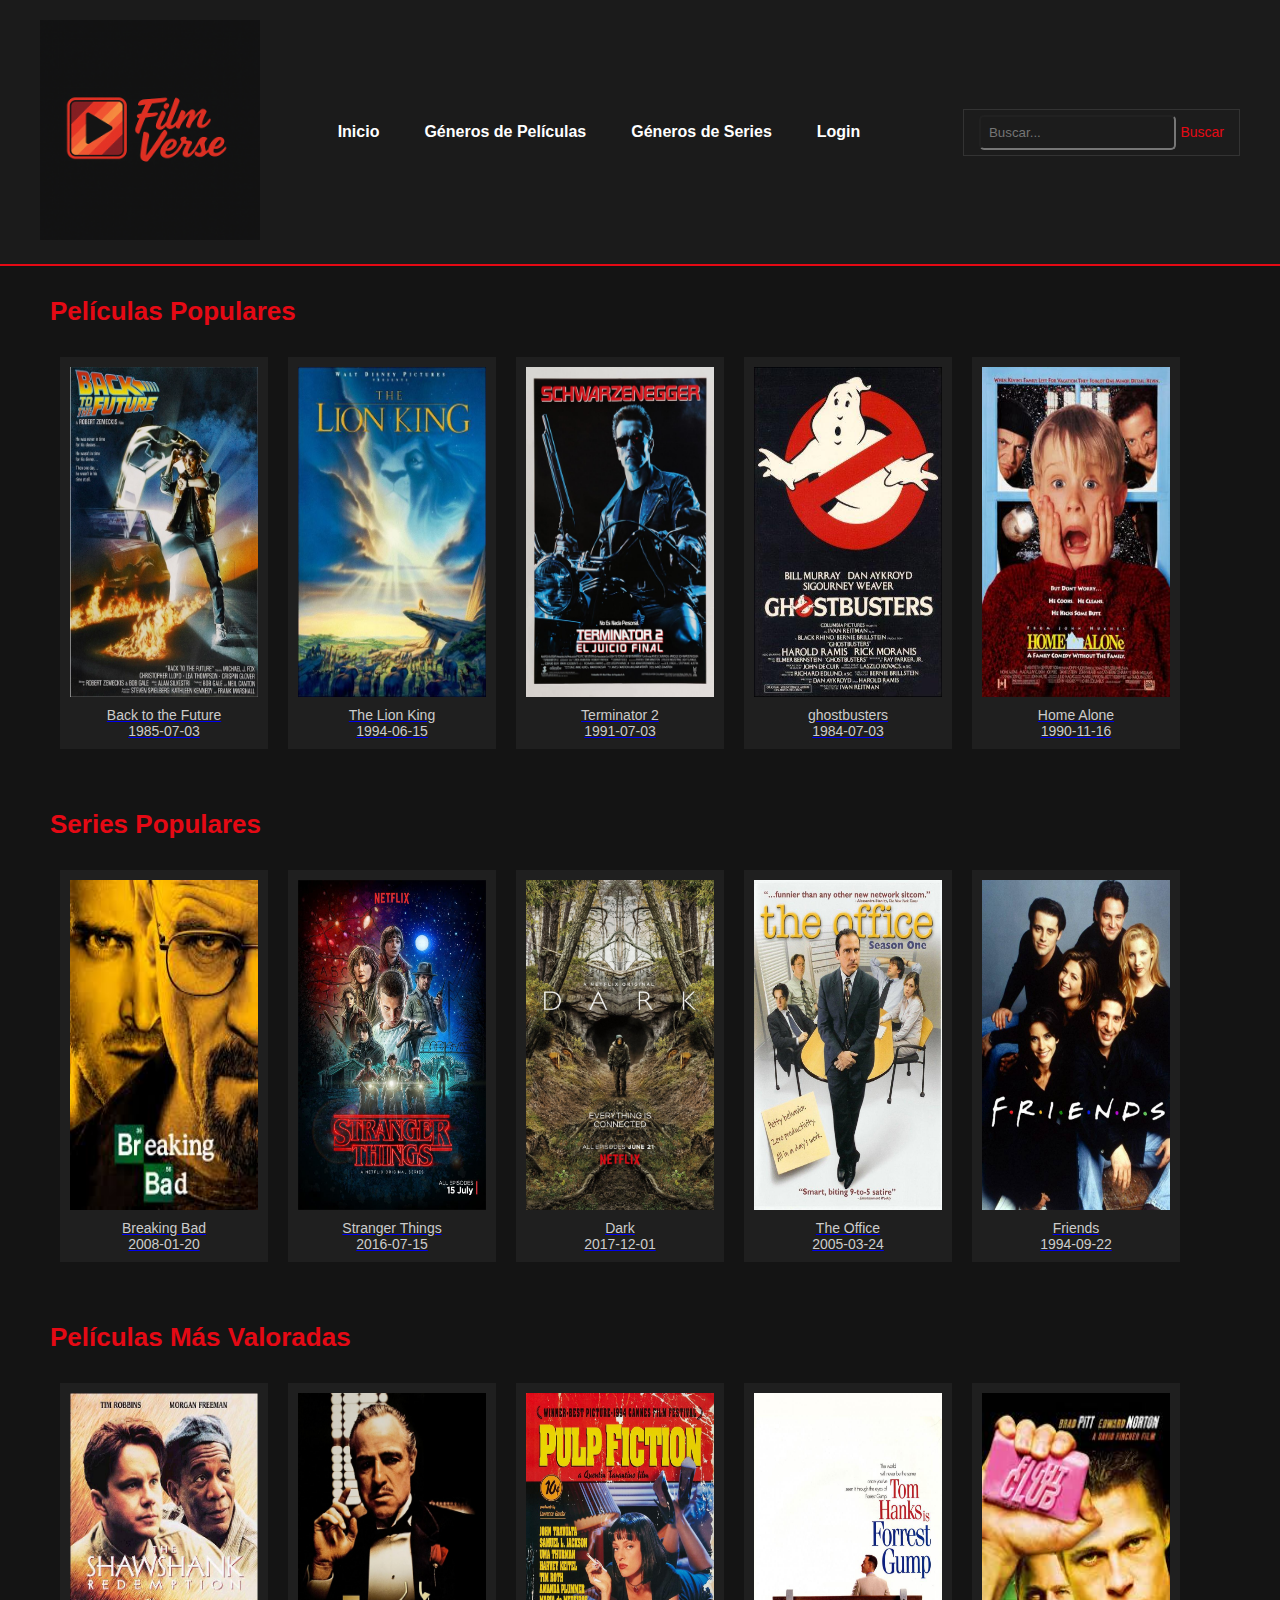
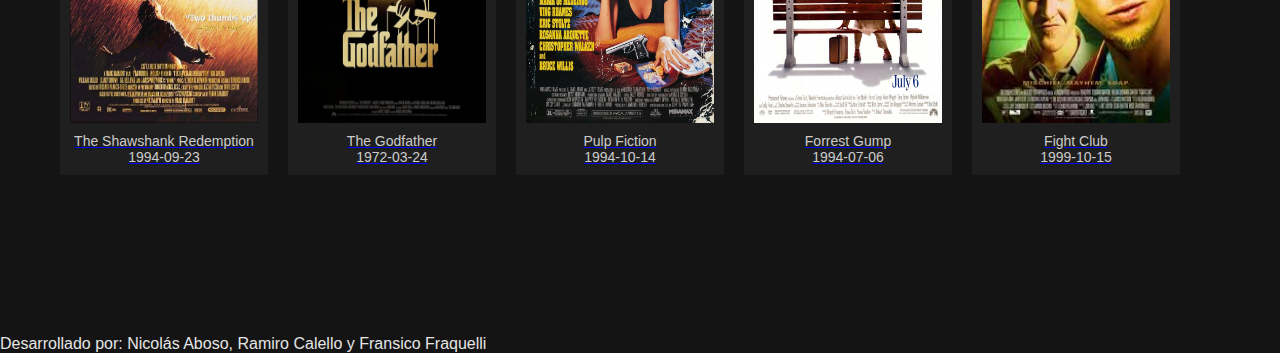
==== commit 1a380564: "al HTML lo organicé y le corregí algunos detalles, al Css le saque algunas cosas que estaban repetid" ====
--- a/index.html
+++ b/index.html
@@ -8,6 +8,7 @@
 <body>
     
   <header>
+   
     <div class="header-left">
       <img src="./img/logito.png" alt="Logo FilmVerse">
     </div>
@@ -33,7 +34,7 @@
             
     <main>
         <section>
-            <h2>Peliculas Populares</h2>
+            <h2>Películas Populares</h2>
             <ul class="galeria">
 
                 <li>
@@ -142,7 +143,7 @@
           </section>
         </main>
         <footer>
-            <p>Desarrollado por: Nicolas Aboso, Ramiro Calello y Fransico Fraquelli</p>
+            <p>Desarrollado por: Nicolás Aboso, Ramiro Calello y Fransico Fraquelli</p>
           </footer>
 </html>
 </header>--- a/css/style.css
+++ b/css/style.css
@@ -287,7 +287,6 @@
   width: 300px;
 }
 
-
 .moviesgenre a {
   color: #e5e5e5;
   text-decoration: none;
@@ -395,9 +394,6 @@
 
   .buscador {
     margin: 15px 0px 0px 0px;
-  }
-
-  .buscador {
     width: 100%;
     justify-content: center;
   }
@@ -651,13 +647,9 @@
         background-color: #1c1c1c;
         border: 1px solid #333;
         padding: 5px 15px;
-      }
-    
-      .buscador {
-        display: flex;
         flex-direction: column;
       }
-    
+      
       .buscador input {
         margin-bottom: 10px;
         width: 100%;
@@ -675,11 +667,7 @@
         width: 90%;
       }
 
-
-
-
-
-        .header-left img {
+     .header-left img {
           width: 160px;
         }
       
@@ -695,11 +683,6 @@
         .header-right {
           display: flex;
           justify-content: center;
-        }
-      
-        .buscador {
-          display: flex;
-          flex-direction: column;
         }
       
         .buscador input {
